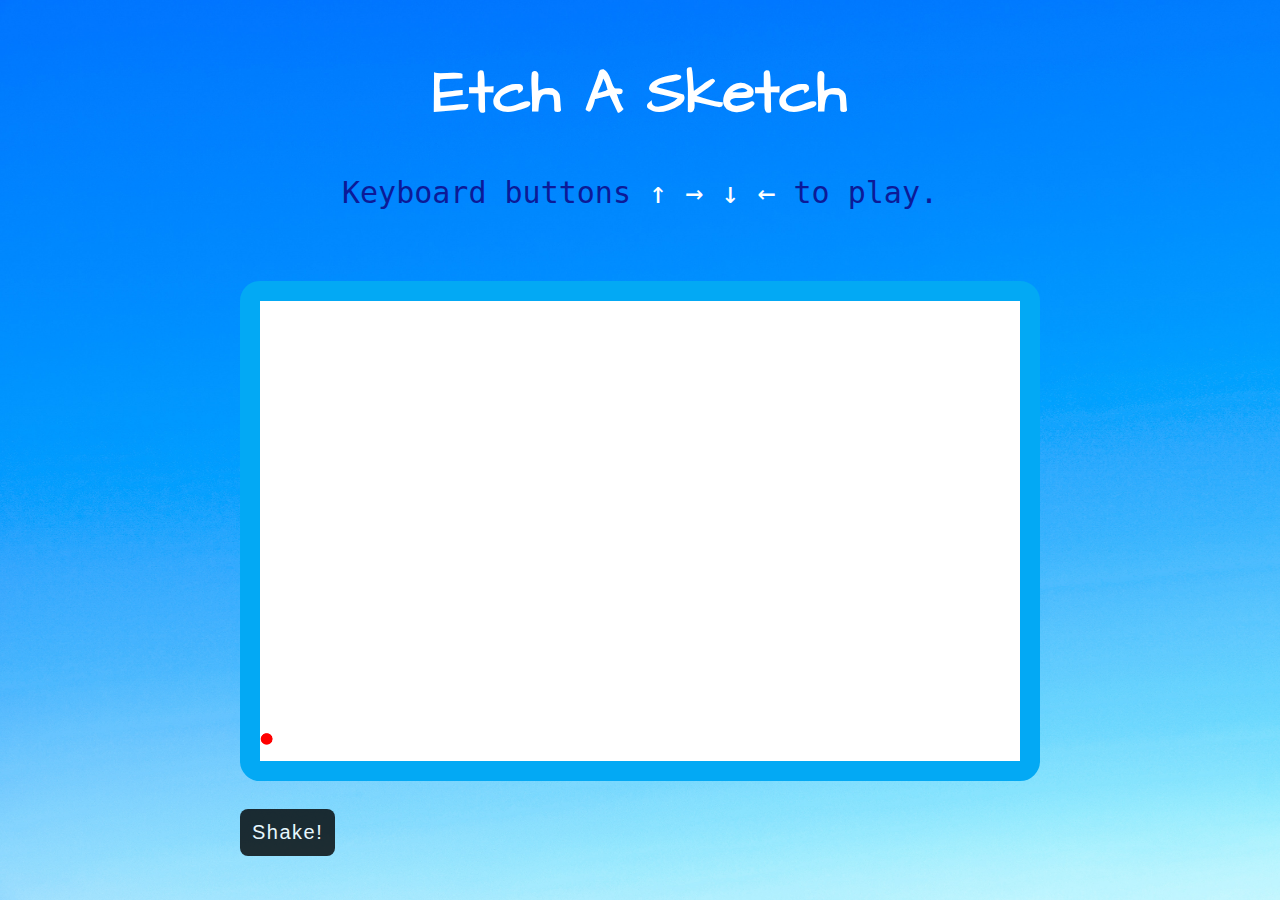
==== index.html @ 0a4dcb68 "Rename Etch-a-Sketch.html to index.html" ====
<!DOCTYPE html>
<html lang="en">
  <head>
    <meta charset="UTF-8" />
    <meta name="viewport" content="width=device-width, initial-scale=1.0" />
    <title>Etch A Sketch</title>
    <link rel="stylesheet" href="./base.css" />
    <link rel="preconnect" href="https://fonts.gstatic.com">
<link href="https://fonts.googleapis.com/css2?family=Architects+Daughter&display=swap" rel="stylesheet">
  </head>

  <body>
    <h1>Etch A Sketch </h1>
    <h2> Keyboard buttons <span>&#8593;  &#8594;  &#8595;  &#8592; </span>to play. </h2>
    

    <div class="canvasWrap">
      <canvas width="1600" height="1000" id="etch-a-sketch"></canvas>
      <div class="buttons">
        <button class="shake">Shake!</button>
      </div>
    </div>
    <script src="./etch-a-sketch.js"></script>

    <style>
      body {
        min-height: 100vh;
        display: grid;
        align-items: center;
        justify-items: center;
        background: white;
        background: url('./pexels-francesco-ungaro-281260.jpg');
        background-size: cover;
      }

      h1{
        color: white;
        font-weight: 700;
        font-size: 6rem;
        text-align: center;
        font-family: 'Architects Daughter';
        margin-top: 60px;
      }
      h2 {
        color: rgb(12, 26, 151);
        font-weight: 300;
        font-size: 3rem;
        font-family: monospace;
        margin-top: 5px;
      }

      span {
        margin-top: 20px;
        color: white;
      }

      canvas {
        border: 20px solid #03a9f4;;
        border-radius: 20px;
        /* Set the width and height to half the actual size so it doesn't look pixelated */
        width: 800px;
        height: 500px;
        margin-top: 40px;
        background: white;
      }

      canvas.shake {
        animation: shake 0.5s linear 1;
      }

      button.shake {
        background: black;
        border-radius: 8px;
        opacity: 0.8;
        font-family: Arial, Helvetica, sans-serif;
        font-weight: 100;
        letter-spacing: 1.5px;
        margin: 20px 0px 40px 0px;
      }

      @keyframes shake {
        10%,
        90% {
          transform: translate3d(-1px, 0, 0);
        }

        20%,
        80% {
          transform: translate3d(2px, 0, 0);
        }

        30%,
        50%,
        70% {
          transform: translate3d(-4px, 0, 0);
        }

        40%,
        60% {
          transform: translate3d(4px, 0, 0);
        }
      }
    </style>
    <script src="./etch-a-sketch.js"></script>
  </body>
</html>
---- base.css ----
button,
hr,
input {
  overflow: visible;
}
progress,
sub,
sup {
  vertical-align: baseline;
}
[type="checkbox"],
[type="radio"],
legend {
  box-sizing: border-box;
  padding: 0;
}
html {
  line-height: 1.15;
  -webkit-text-size-adjust: 100%;
}
body {
  margin: 0;
}
details,
main {
  display: block;
}
h1 {
  font-size: 2em;
  margin: 0.67em 0;
}
hr {
  box-sizing: content-box;
  height: 0;
}
code,
kbd,
pre,
samp {
  font-family: monospace, monospace;
  font-size: 1em;
}
a {
  background-color: transparent;
}
abbr[title] {
  border-bottom: none;
  text-decoration: underline;
  text-decoration: underline dotted;
}
b,
strong {
  font-weight: bolder;
}
small {
  font-size: 80%;
}
sub,
sup {
  font-size: 75%;
  line-height: 0;
  position: relative;
}
sub {
  bottom: -0.25em;
}
sup {
  top: -0.5em;
}
img {
  border-style: none;
}
button,
input,
optgroup,
select,
textarea {
  font-family: inherit;
  font-size: 100%;
  line-height: 1.15;
  margin: 0;
}
button,
select {
  text-transform: none;
}
[type="button"],
[type="reset"],
[type="submit"],
button {
  -webkit-appearance: button;
}
[type="button"]::-moz-focus-inner,
[type="reset"]::-moz-focus-inner,
[type="submit"]::-moz-focus-inner,
button::-moz-focus-inner {
  border-style: none;
  padding: 0;
}
[type="button"]:-moz-focusring,
[type="reset"]:-moz-focusring,
[type="submit"]:-moz-focusring,
button:-moz-focusring {
  outline: ButtonText dotted 1px;
}
fieldset {
  padding: 0.35em 0.75em 0.625em;
}
legend {
  color: inherit;
  display: table;
  max-width: 100%;
  white-space: normal;
}
textarea {
  overflow: auto;
}
[type="number"]::-webkit-inner-spin-button,
[type="number"]::-webkit-outer-spin-button {
  height: auto;
}
[type="search"] {
  -webkit-appearance: textfield;
  outline-offset: -2px;
}
[type="search"]::-webkit-search-decoration {
  -webkit-appearance: none;
}
::-webkit-file-upload-button {
  -webkit-appearance: button;
  font: inherit;
}
summary {
  display: list-item;
}
[hidden],
template {
  display: none;
}

/* Variables */
html {
  --grey: #e7e7e7;
  --gray: var(--grey);
  --blue: #0072b9;
  --pink: white;
  --yellow: #ffc600;
  --black: #2e2e2e;
  --red: #c73737;
  --green: #61e846;
  --text-shadow: 2px 2px 0 rgba(0, 0, 0, 0.2);
  --box-shadow: 0 0 5px 5px rgba(0, 0, 0, 0.2);
  font-size: 62.5%;
  font-family: -apple-system, BlinkMacSystemFont, "Segoe UI", Roboto, Oxygen,
    Ubuntu, Cantarell, "Open Sans", "Helvetica Neue", sans-serif;
  box-sizing: border-box;
}

*,
*:before,
*:after {
  box-sizing: inherit;
}

body {
  font-size: 2rem;
  line-height: 1.5;
  background-color: var(--blue);
  background-image: url("data:image/svg+xml,%3Csvg width='20' height='100' xmlns='http://www.w3.org/2000/svg'%3E%3Cpath d='M0 21.184c.13.357.264.72.402 1.088l.661 1.768C4.653 33.64 6 39.647 6 50c0 10.271-1.222 15.362-4.928 24.629-.383.955-.74 1.869-1.072 2.75v6.225c.73-2.51 1.691-5.139 2.928-8.233C6.722 65.888 8 60.562 8 50c0-10.626-1.397-16.855-5.063-26.66l-.662-1.767C1.352 19.098.601 16.913 0 14.85v6.335zm20 0C17.108 13.258 16 8.077 16 0h2c0 5.744.574 9.951 2 14.85v6.334zm0 56.195c-2.966 7.86-4 13.123-4 22.621h2c0-6.842.542-11.386 2-16.396v-6.225zM6 0c0 8.44 1.21 13.718 4.402 22.272l.661 1.768C14.653 33.64 16 39.647 16 50c0 10.271-1.222 15.362-4.928 24.629C7.278 84.112 6 89.438 6 100h2c0-10.271 1.222-15.362 4.928-24.629C16.722 65.888 18 60.562 18 50c0-10.626-1.397-16.855-5.063-26.66l-.662-1.767C9.16 13.223 8 8.163 8 0H6z' fill='%23fff' fill-rule='nonzero' fill-opacity='.1' opacity='.349'/%3E%3C/svg%3E%0A");
  background-size: 15px;
}

/* Table Styles */

table {
  border-radius: 5px;
  overflow: hidden;
  margin-bottom: 2rem;
  border-collapse: collapse;
}

td,
th {
  border: 1px solid var(--grey);
  padding: 0.5rem;
}

/* Helper Divs */

.wrapper {
  max-width: 1000px;
  margin: 4rem auto;
  padding: 2rem;
  background: white;
}

.box,
.wrapper {
  box-shadow: 0 0 3px 5px rgba(0, 0, 0, 0.08653);
}
a {
  color: var(--blue);
  text-decoration-color: var(--yellow);
}

a.button,
button,
input[type="button"] {
  color: white;
  background: var(--pink);
  padding: 1rem;
  border: 0;
  border: 2px solid transparent;
  text-decoration: none;
  font-weight: 600;
  font-size: 2rem;
}

:focus {
  outline-color: var(--pink);
}

fieldset {
  border: 1px solid black;
}

input:not([type="checkbox"]):not([type="radio"]),
textarea,
select {
  display: block;
  padding: 1rem;
  border: 1px solid var(--grey);
}

.success {
  border: 1px solid red;
}

h1,
h2,
h3,
h4,
h5,
h6 {
  color: white;
  margin-top: 0;
  line-height: 1;
  
}
.wrapper h1,
.wrapper h2,
.wrapper h3,
.wrapper h4,
.wrapper h5,
.wrapper h6 {
  color: var(--black);
  text-shadow: none;
}
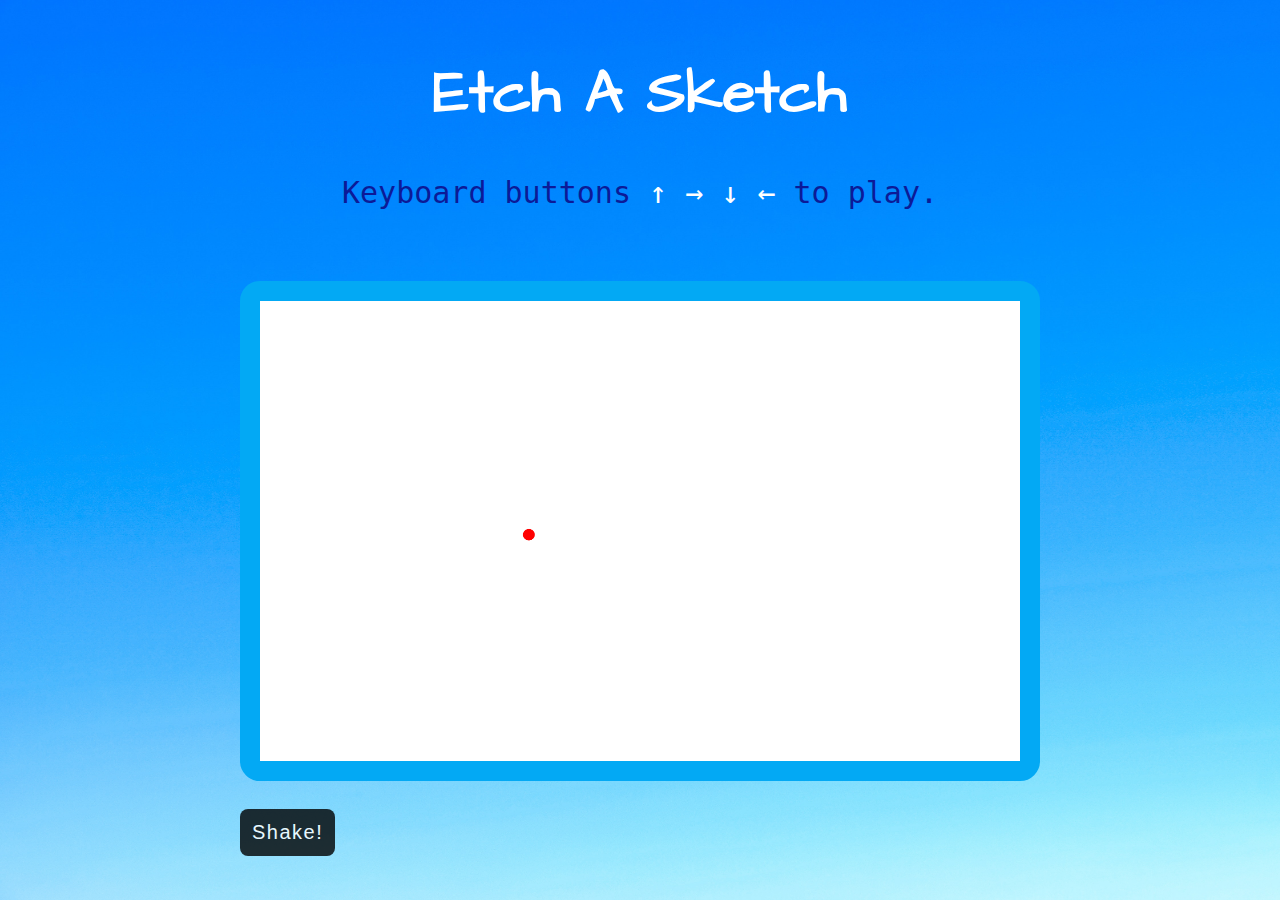
==== commit 5240563d: "2nd commit" ====
--- a/index.html
+++ b/index.html
@@ -4,7 +4,7 @@
     <meta charset="UTF-8" />
     <meta name="viewport" content="width=device-width, initial-scale=1.0" />
     <title>Etch A Sketch</title>
-    <link rel="stylesheet" href="./base.css" />
+    <link rel="stylesheet" href="./additional.css" />
     <link rel="preconnect" href="https://fonts.gstatic.com">
 <link href="https://fonts.googleapis.com/css2?family=Architects+Daughter&display=swap" rel="stylesheet">
   </head>
--- a/additional.css
+++ b/additional.css
@@ -0,0 +1,258 @@
+button,
+hr,
+input {
+  overflow: visible;
+}
+progress,
+sub,
+sup {
+  vertical-align: baseline;
+}
+[type="checkbox"],
+[type="radio"],
+legend {
+  box-sizing: border-box;
+  padding: 0;
+}
+html {
+  line-height: 1.15;
+  -webkit-text-size-adjust: 100%;
+}
+body {
+  margin: 0;
+}
+details,
+main {
+  display: block;
+}
+h1 {
+  font-size: 2em;
+  margin: 0.67em 0;
+}
+hr {
+  box-sizing: content-box;
+  height: 0;
+}
+code,
+kbd,
+pre,
+samp {
+  font-family: monospace, monospace;
+  font-size: 1em;
+}
+a {
+  background-color: transparent;
+}
+abbr[title] {
+  border-bottom: none;
+  text-decoration: underline;
+  text-decoration: underline dotted;
+}
+b,
+strong {
+  font-weight: bolder;
+}
+small {
+  font-size: 80%;
+}
+sub,
+sup {
+  font-size: 75%;
+  line-height: 0;
+  position: relative;
+}
+sub {
+  bottom: -0.25em;
+}
+sup {
+  top: -0.5em;
+}
+img {
+  border-style: none;
+}
+button,
+input,
+optgroup,
+select,
+textarea {
+  font-family: inherit;
+  font-size: 100%;
+  line-height: 1.15;
+  margin: 0;
+}
+button,
+select {
+  text-transform: none;
+}
+[type="button"],
+[type="reset"],
+[type="submit"],
+button {
+  -webkit-appearance: button;
+}
+[type="button"]::-moz-focus-inner,
+[type="reset"]::-moz-focus-inner,
+[type="submit"]::-moz-focus-inner,
+button::-moz-focus-inner {
+  border-style: none;
+  padding: 0;
+}
+[type="button"]:-moz-focusring,
+[type="reset"]:-moz-focusring,
+[type="submit"]:-moz-focusring,
+button:-moz-focusring {
+  outline: ButtonText dotted 1px;
+}
+fieldset {
+  padding: 0.35em 0.75em 0.625em;
+}
+legend {
+  color: inherit;
+  display: table;
+  max-width: 100%;
+  white-space: normal;
+}
+textarea {
+  overflow: auto;
+}
+[type="number"]::-webkit-inner-spin-button,
+[type="number"]::-webkit-outer-spin-button {
+  height: auto;
+}
+[type="search"] {
+  -webkit-appearance: textfield;
+  outline-offset: -2px;
+}
+[type="search"]::-webkit-search-decoration {
+  -webkit-appearance: none;
+}
+::-webkit-file-upload-button {
+  -webkit-appearance: button;
+  font: inherit;
+}
+summary {
+  display: list-item;
+}
+[hidden],
+template {
+  display: none;
+}
+
+/* Variables */
+html {
+  --grey: #e7e7e7;
+  --gray: var(--grey);
+  --blue: #0072b9;
+  --pink: white;
+  --yellow: #ffc600;
+  --black: #2e2e2e;
+  --red: #c73737;
+  --green: #61e846;
+  --text-shadow: 2px 2px 0 rgba(0, 0, 0, 0.2);
+  --box-shadow: 0 0 5px 5px rgba(0, 0, 0, 0.2);
+  font-size: 62.5%;
+  font-family: -apple-system, BlinkMacSystemFont, "Segoe UI", Roboto, Oxygen,
+    Ubuntu, Cantarell, "Open Sans", "Helvetica Neue", sans-serif;
+  box-sizing: border-box;
+}
+
+*,
+*:before,
+*:after {
+  box-sizing: inherit;
+}
+
+body {
+  font-size: 2rem;
+  line-height: 1.5;
+  background-color: var(--blue);
+  background-image: url("data:image/svg+xml,%3Csvg width='20' height='100' xmlns='http://www.w3.org/2000/svg'%3E%3Cpath d='M0 21.184c.13.357.264.72.402 1.088l.661 1.768C4.653 33.64 6 39.647 6 50c0 10.271-1.222 15.362-4.928 24.629-.383.955-.74 1.869-1.072 2.75v6.225c.73-2.51 1.691-5.139 2.928-8.233C6.722 65.888 8 60.562 8 50c0-10.626-1.397-16.855-5.063-26.66l-.662-1.767C1.352 19.098.601 16.913 0 14.85v6.335zm20 0C17.108 13.258 16 8.077 16 0h2c0 5.744.574 9.951 2 14.85v6.334zm0 56.195c-2.966 7.86-4 13.123-4 22.621h2c0-6.842.542-11.386 2-16.396v-6.225zM6 0c0 8.44 1.21 13.718 4.402 22.272l.661 1.768C14.653 33.64 16 39.647 16 50c0 10.271-1.222 15.362-4.928 24.629C7.278 84.112 6 89.438 6 100h2c0-10.271 1.222-15.362 4.928-24.629C16.722 65.888 18 60.562 18 50c0-10.626-1.397-16.855-5.063-26.66l-.662-1.767C9.16 13.223 8 8.163 8 0H6z' fill='%23fff' fill-rule='nonzero' fill-opacity='.1' opacity='.349'/%3E%3C/svg%3E%0A");
+  background-size: 15px;
+}
+
+/* Table Styles */
+
+table {
+  border-radius: 5px;
+  overflow: hidden;
+  margin-bottom: 2rem;
+  border-collapse: collapse;
+}
+
+td,
+th {
+  border: 1px solid var(--grey);
+  padding: 0.5rem;
+}
+
+/* Helper Divs */
+
+.wrapper {
+  max-width: 1000px;
+  margin: 4rem auto;
+  padding: 2rem;
+  background: white;
+}
+
+.box,
+.wrapper {
+  box-shadow: 0 0 3px 5px rgba(0, 0, 0, 0.08653);
+}
+a {
+  color: var(--blue);
+  text-decoration-color: var(--yellow);
+}
+
+a.button,
+button,
+input[type="button"] {
+  color: white;
+  background: var(--pink);
+  padding: 1rem;
+  border: 0;
+  border: 2px solid transparent;
+  text-decoration: none;
+  font-weight: 600;
+  font-size: 2rem;
+}
+
+:focus {
+  outline-color: var(--pink);
+}
+
+fieldset {
+  border: 1px solid black;
+}
+
+input:not([type="checkbox"]):not([type="radio"]),
+textarea,
+select {
+  display: block;
+  padding: 1rem;
+  border: 1px solid var(--grey);
+}
+
+.success {
+  border: 1px solid red;
+}
+
+h1,
+h2,
+h3,
+h4,
+h5,
+h6 {
+  color: white;
+  margin-top: 0;
+  line-height: 1;
+  
+}
+.wrapper h1,
+.wrapper h2,
+.wrapper h3,
+.wrapper h4,
+.wrapper h5,
+.wrapper h6 {
+  color: var(--black);
+  text-shadow: none;
+}
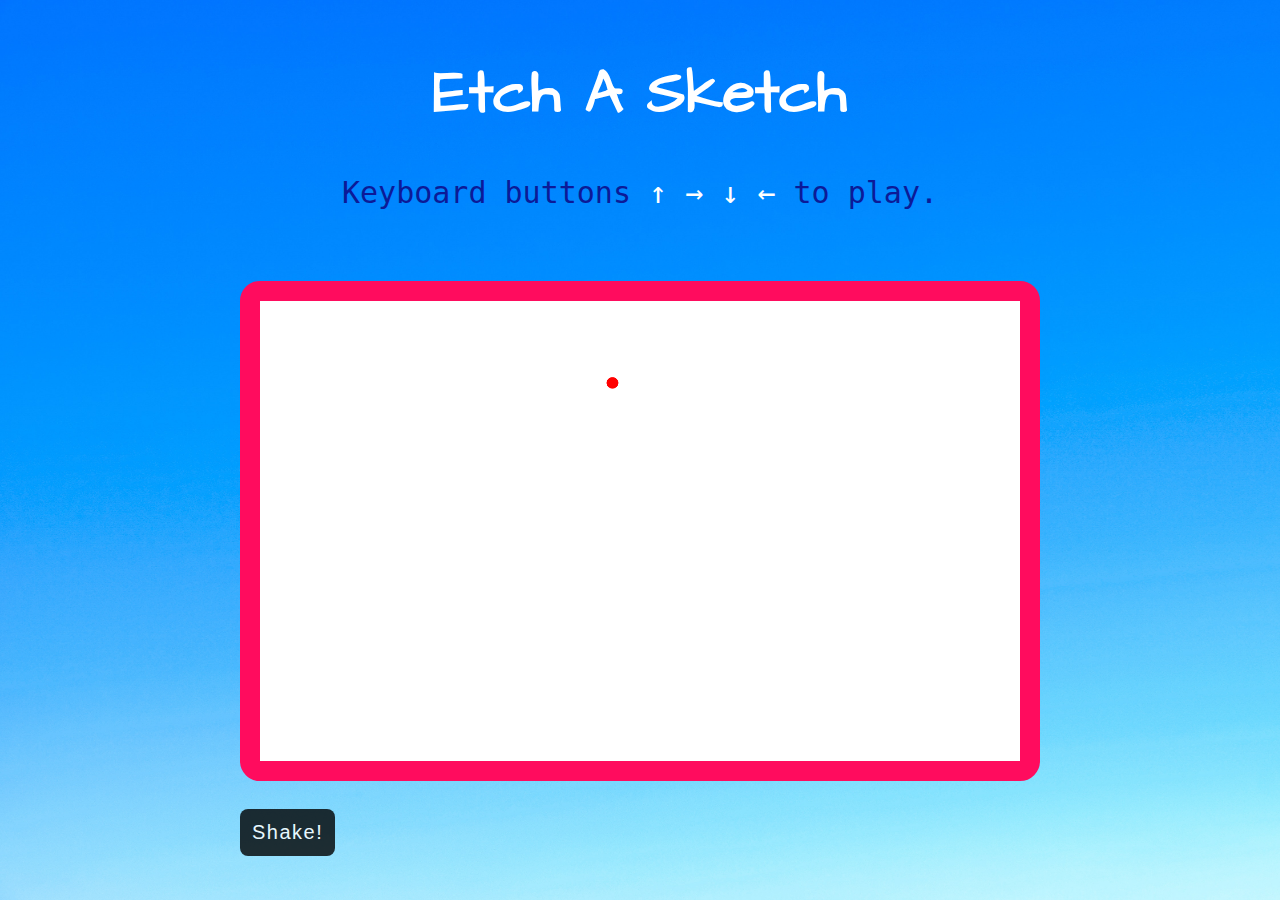
==== commit 5af0a845: "Update index.html" ====
--- a/index.html
+++ b/index.html
@@ -55,7 +55,7 @@
       }
 
       canvas {
-        border: 20px solid #03a9f4;;
+        border: 20px solid #ff0c5e;;
         border-radius: 20px;
         /* Set the width and height to half the actual size so it doesn't look pixelated */
         width: 800px;
